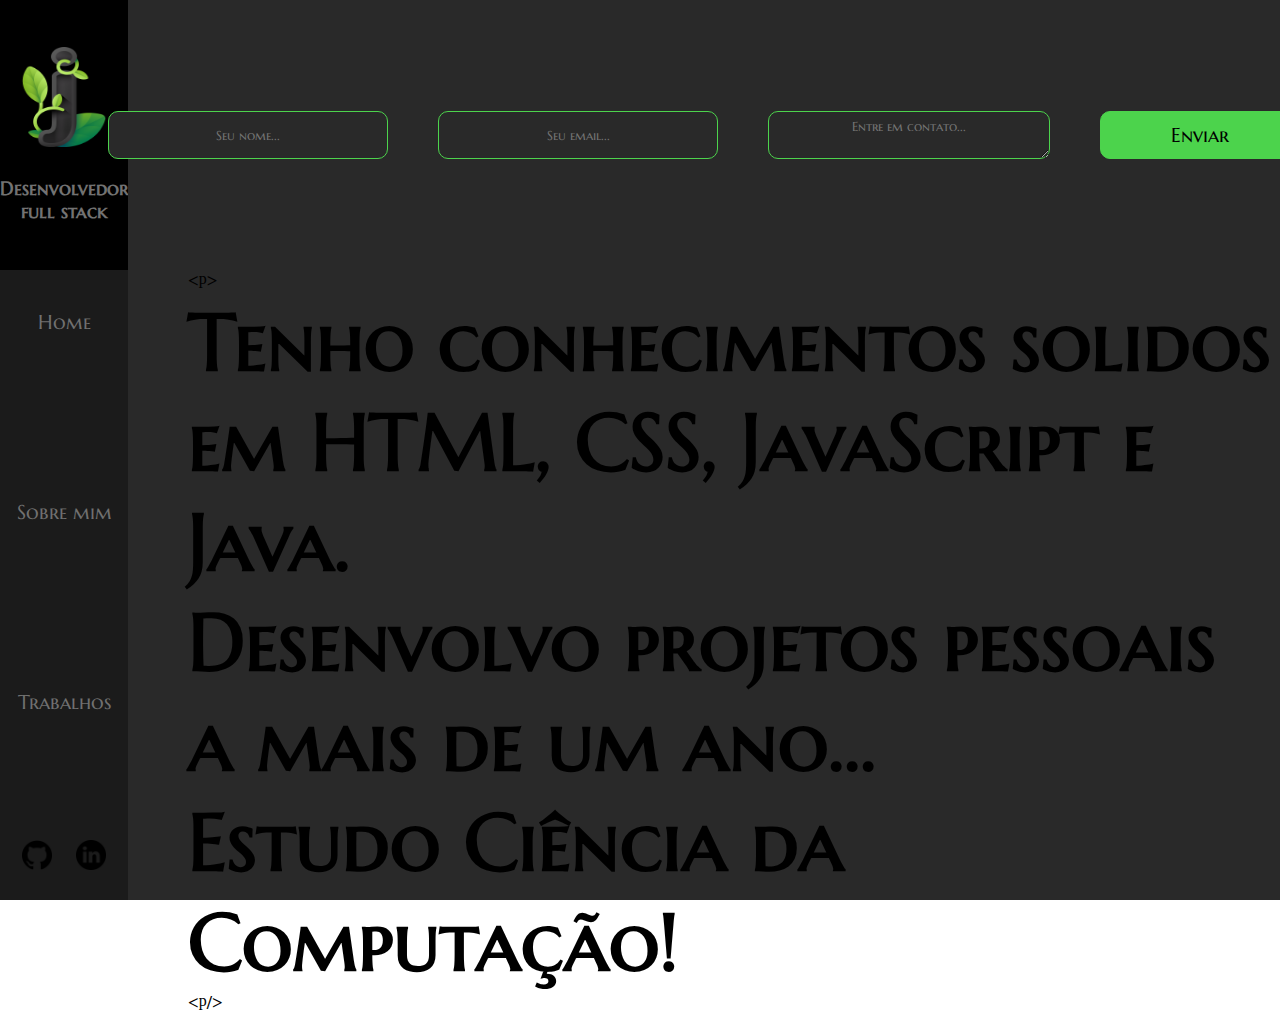
==== about.html @ d4569e5c "Add files via upload" ====
<!DOCTYPE html>
<html lang="pt-br">
<head>
    <meta charset="UTF-8">
    <meta name="viewport" content="width=device-width, initial-scale=1.0">
    <title>Portfólio</title>
    <link rel="stylesheet" href="./style.css">
</head>
<body>
    <header class="cabecalho">
        <div class="cabecalho_esquerda">
            <img src="./j.png" alt="Letra_Jota" class="cabecalho_esquerda_imagem">
            <h3 class="cabecalho_esquerda_subtitulo">Desenvolvedor full stack</h3>
        </div>
        <div class="cabecalho_direita">
            <form action="https://api.staticforms.xyz/submit" method="post" class="form">
                <input type="text" name="name" placeholder="Seu nome...">
                <input type="text" name="email" placeholder="Seu email..." />
                <textarea name="message" placeholder="Entre em contato..."></textarea>
                <input type="text" name="honeypot" style="display:none">
                <input type="hidden" name="accessKey" value="cbbd7d30-8925-4891-a9f6-2bf1cdd6a8fb">
                <input type="hidden" name="subject" value="Contact us from - example.com" />
                <input type="hidden" name="replyTo" value="@">
                <input type="hidden" name="redirectTo" value="https://example.com/contact/success">
                <input type="submit" value="Enviar" id="submit" />
            </form>
        </div>
    </header>
    <main class="apresentacao">
        <div class="apresentacao_esquerda">
            <a href="./index.html" class="apresentacao_esquerda_link">Home</a>
            <a href="./about.html" class="apresentacao_esquerda_link">Sobre mim</a>
            <a href="./work.html" class="apresentacao_esquerda_link">Trabalhos</a>
            <div class="container">
                <img src="./github.png" alt="" class="container_imagem">
                <img src="./linkedin.png" alt="" class="container_imagem">
            </div>
        </div>
        <div class="apresentacao_direita">
            <div class="tags">
                <h3 class="apresentacao_direita_tag"><h3><</h3>p</h3><h3>></h3>
            </div>
            <h1 class="apresentacao_direita_titulo">Tenho conhecimentos solidos em HTML, CSS, JavaScript e Java.</h1>
            <h1 class="apresentacao_direita_titulo">Desenvolvo projetos pessoais a mais de um ano...</h1>
            <h1 class="apresentacao_direita_titulo">Estudo Ciência da Computação!</h1>
            <div class="tags">
                <h3 class="apresentacao_direita_tag"><h3><</h3>p</h3><h3>/</h3><h3>></h3>
            </div>
        </div>
    </main>
</body>
</html>
---- style.css ----
@import url('https://fonts.googleapis.com/css2?family=Marcellus+SC&display=swap');
*{
    padding: 0;
    margin: 0;
}
body{
    height: 100vh;
}
.cabecalho{
   height: 30%;
   display: flex;
}
#j{
    height: 70px;
}
.imagem{
    height: 300px;
    width: 500px;
    margin-left: 200px;
    margin-top: 30px;
}
.imagem:hover{
    opacity: 0.4;
}
.cabecalho_esquerda{
    width: 10%;
    background-color: black;
    display: flex;
    flex-direction: column;
    justify-content: center;
    align-items: center;
}
.cabecalho_esquerda_imagem{
    height: 100px;
    width: 120px;
}
.cabecalho_esquerda_subtitulo{
    color: rgb(114, 114, 114);
    margin-top: 30px;
    font-family: 'Marcellus SC', serif;
    text-align: center;
}
.cabecalho_direita{
    width: 90%;
    background-color: rgb(41, 41, 41);
    display: flex;
    justify-content: center;
    align-items: center;
}
.form{
    display: flex;
    gap: 50px;
}
input{
    padding: 6px 70px;
    background-color: rgb(41, 41, 41);
    border: 1px solid  rgb(76, 211, 76);
    font-family: 'Marcellus SC', serif;
    text-align: center;
    border-radius: 10px;

}
textarea{
    padding: 6px 70px;
    background-color: rgb(41, 41, 41);
    border: 1px solid  rgb(76, 211, 76);
    font-family: 'Marcellus SC', serif;
    text-align: center;
    border-radius: 10px; 
}
#submit{
    padding: 6px 70px;
    background-color: rgb(41, 41, 41);
    border: 1px solid  rgb(76, 211, 76);
    font-family: 'Marcellus SC', serif;
    text-align: center;
    border-radius: 10px; 
    color:black ; 
    background-color: rgb(76, 211, 76);
    cursor: pointer;
    font-size: 20px;
}
#submit:hover{
    opacity: 0.4;
}
.cabecalho_direita_link{
    text-decoration: none;
    color: rgb(76, 211, 76);
    font-family: 'Marcellus SC', serif;
    padding: 10px 70px;
    border-radius: 10px;
    border: 1px solid rgb(76, 211, 76);
}
.cabecalho_direita_link:hover{
    opacity: 0.4;
}
.apresentacao{
    height: 70%;
    display: flex;
}
.apresentacao_esquerda{
    width: 10%;
    background-color: rgb(27, 27, 27);
    display: flex;
    flex-direction: column;
    align-items: center;
    justify-content: space-between;
    gap: 10%;
}
.apresentacao_esquerda_link{
    margin-top: 40px;
    text-decoration: none;
    color: rgb(112, 112, 112);
    font-family: 'Marcellus SC', serif;
    font-size: 20px;
}
.apresentacao_esquerda_link:hover{
    color: aliceblue;
}
.container{
    display: flex;
    gap: 40%;
    justify-content: center;
}
.container_imagem{
    height: 30px;
    width: 30px;
    margin-bottom: 30px;
}
.apresentacao_direita{
    width: 90%;
    background-color: rgb(41, 41, 41);
}
.apresentacao_direita_titulo{
    font-size: 80px;
    font-family: 'Marcellus SC', serif;
    margin-left: 60px;
}
.apresentacao_direita_tag{
    font-family: 'Marcellus SC', serif;
    margin-left: 60px;
    color: rgb(146, 146, 146); 
}
.tags{
    display: flex;
}

@media(max-width:414px){
    .cabecalho_esquerda{
        width: 30%;
    }
    .cabecalho_esquerda_imagem{
        height: 50px;
        width: 70px;
    }
    .cabecalho_esquerda_subtitulo{
        font-size: 12px;
    }
    .cabecalho_direita{
        width:70%
    }
    .apresentacao_esquerda{
        width: 30%;
    }
    .apresentacao_esquerda_link{
        font-size: 12px;
    }
    .apresentacao_direita{
        width: 70%;
        display: flex;
        flex-direction: column;
        justify-content: center;
    }
    .apresentacao_direita_tag{
        margin-left: 30px;
    }
    .apresentacao_direita_titulo{
        font-size: 26px;
        margin-left: 50px;
    }
    #j{
        height: 30px;
        width: 40px;
    }
    .container_imagem{
        height: 30px;
        width: 30px;
    }
    .form{
        flex-direction: column;
        gap: 2px;
    }
    input{
        padding: 5px 10px;
        margin-top: 5px;
    }
    textarea{
        padding: 5px 10px;
        margin-top: 5px;
    }
    #submit{
        padding: 5px 10px;
    }
    .imagem{
        height: 80px;
        width: 150px;
        margin-left: 60px;
        animation-name: imagem;
        animation-duration: 0.5s;
        animation-iteration-count: infinite;
        animation-direction: alternate;
        animation-timing-function: ease-in-out;
    }
    @keyframes imagem{
        0%{
            transform: scale(1);
        }
        100%{
            transform: scale(1.05);
        }
    }
}
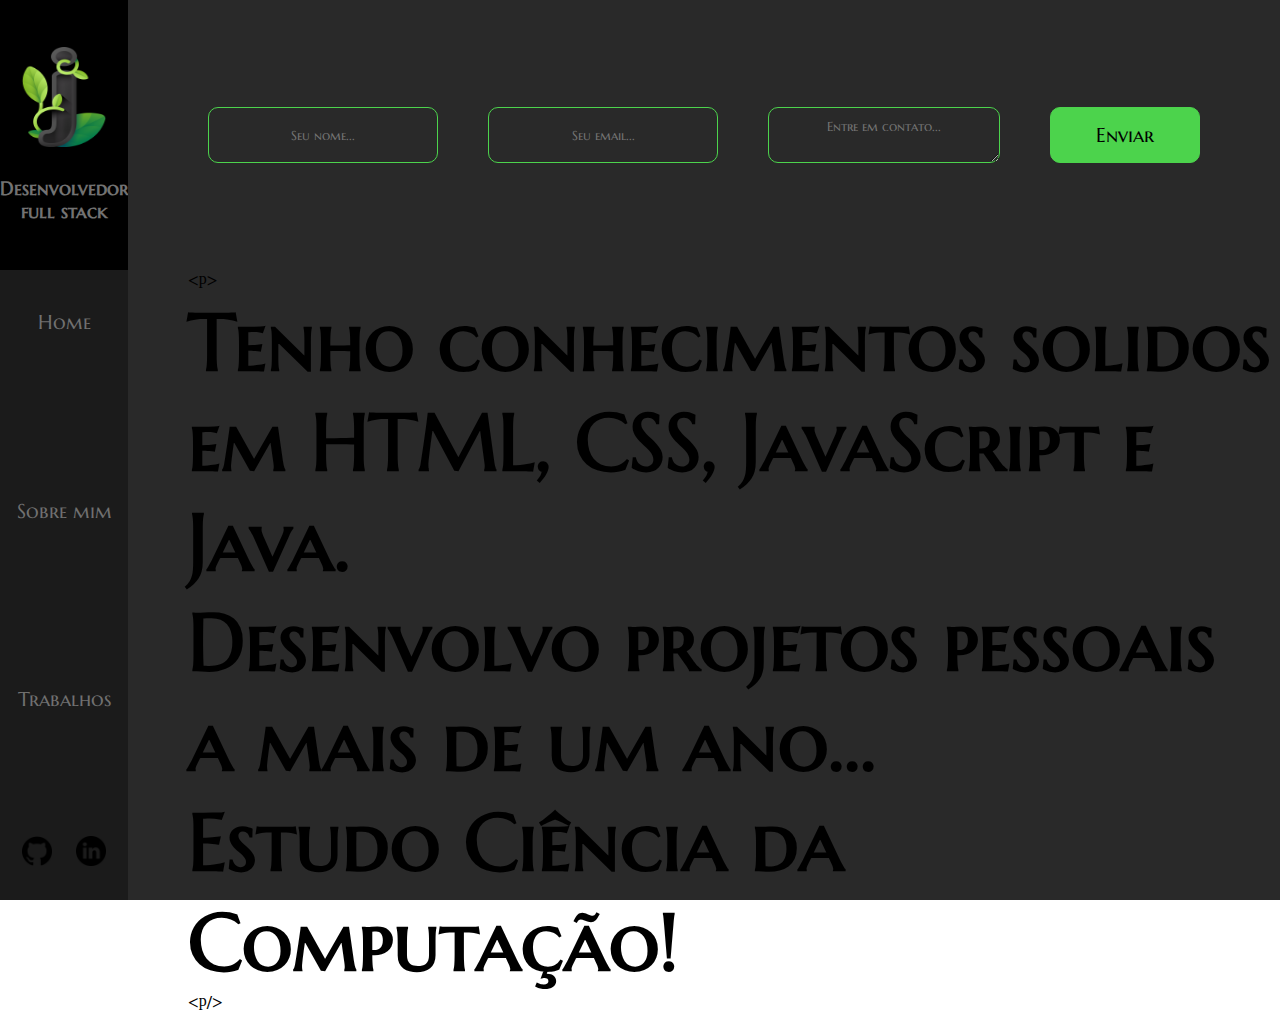
==== commit b6587fe1: "commit" ====
--- a/about.html
+++ b/about.html
@@ -32,8 +32,8 @@
             <a href="./about.html" class="apresentacao_esquerda_link">Sobre mim</a>
             <a href="./work.html" class="apresentacao_esquerda_link">Trabalhos</a>
             <div class="container">
-                <img src="./github.png" alt="" class="container_imagem">
-                <img src="./linkedin.png" alt="" class="container_imagem">
+                <a href="https://github.com/JoaoSilveiraDev?tab=repositories"><img src="./github.png" alt="" class="container_imagem"></a>
+                <a href="https://www.linkedin.com/in/joaosilveiradev/"><img src="./linkedin.png" alt="" class="container_imagem"></a>
             </div>
         </div>
         <div class="apresentacao_direita">
--- a/style.css
+++ b/style.css
@@ -144,7 +144,17 @@
 .tags{
     display: flex;
 }
-
+@media(max-width:1366px){
+    input{
+        padding: 10px 45px;
+    }
+    textarea{
+        padding: 10px 45px;
+    }
+    #submit{
+        padding: 10px 45px;
+    }
+}
 @media(max-width:414px){
     .cabecalho_esquerda{
         width: 30%;
@@ -219,4 +229,4 @@
             transform: scale(1.05);
         }
     }
-}+}
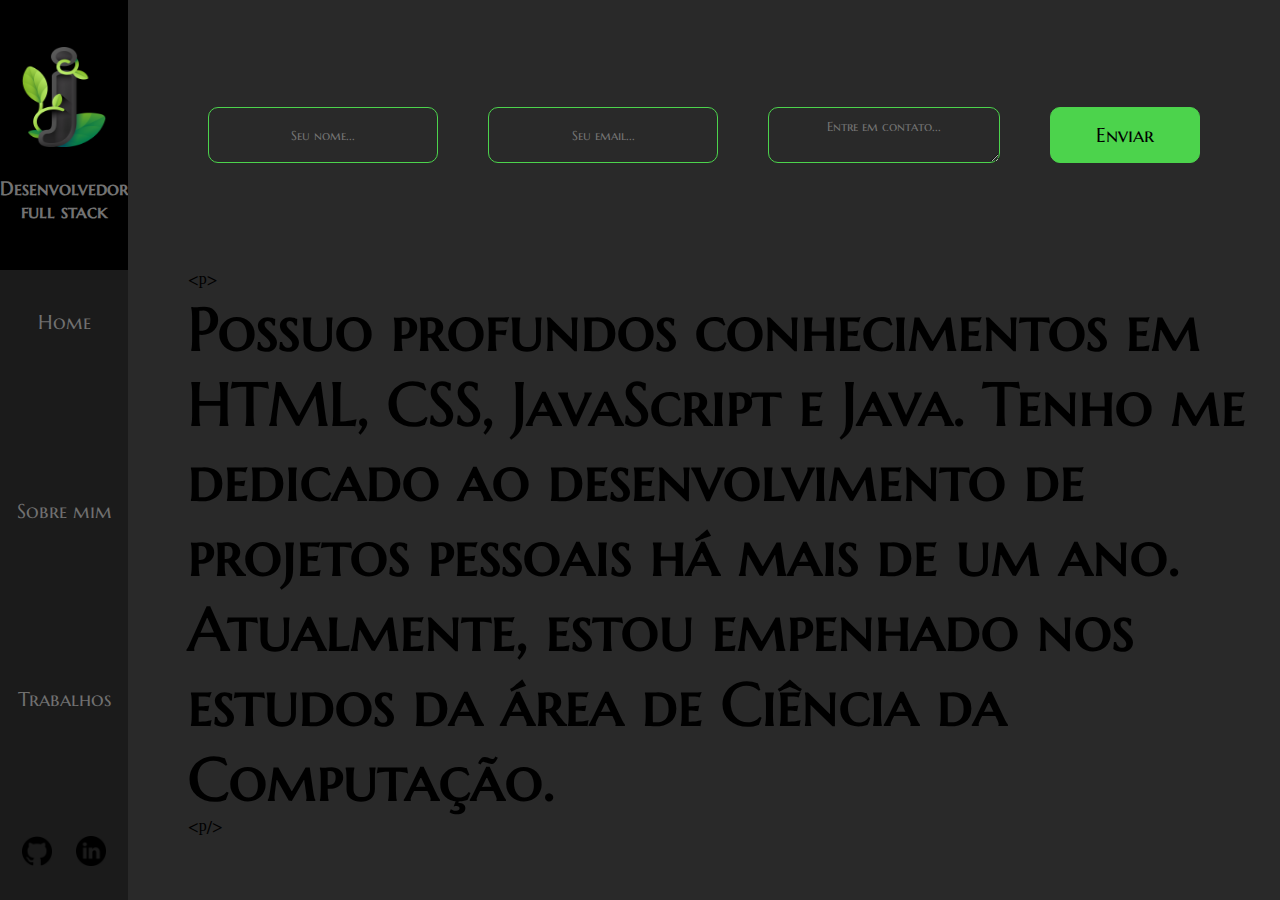
==== commit ed0f90ff: "commit" ====
--- a/about.html
+++ b/about.html
@@ -40,9 +40,9 @@
             <div class="tags">
                 <h3 class="apresentacao_direita_tag"><h3><</h3>p</h3><h3>></h3>
             </div>
-            <h1 class="apresentacao_direita_titulo">Tenho conhecimentos solidos em HTML, CSS, JavaScript e Java.</h1>
-            <h1 class="apresentacao_direita_titulo">Desenvolvo projetos pessoais a mais de um ano...</h1>
-            <h1 class="apresentacao_direita_titulo">Estudo Ciência da Computação!</h1>
+            <h1 class="apresentacao_direita_titulo">Possuo profundos conhecimentos em HTML, CSS, JavaScript e Java.
+                 Tenho me dedicado ao desenvolvimento de projetos pessoais há mais de um ano.
+                  Atualmente, estou empenhado nos estudos da área de Ciência da Computação.</h1>
             <div class="tags">
                 <h3 class="apresentacao_direita_tag"><h3><</h3>p</h3><h3>/</h3><h3>></h3>
             </div>
--- a/style.css
+++ b/style.css
@@ -145,6 +145,13 @@
     display: flex;
 }
 @media(max-width:1366px){
+    .apresentacao_direita_titulo{
+        font-size: 60px;
+    }
+    .imagem{
+        height: 180px;
+        width: 300px;
+    }
     input{
         padding: 10px 45px;
     }
